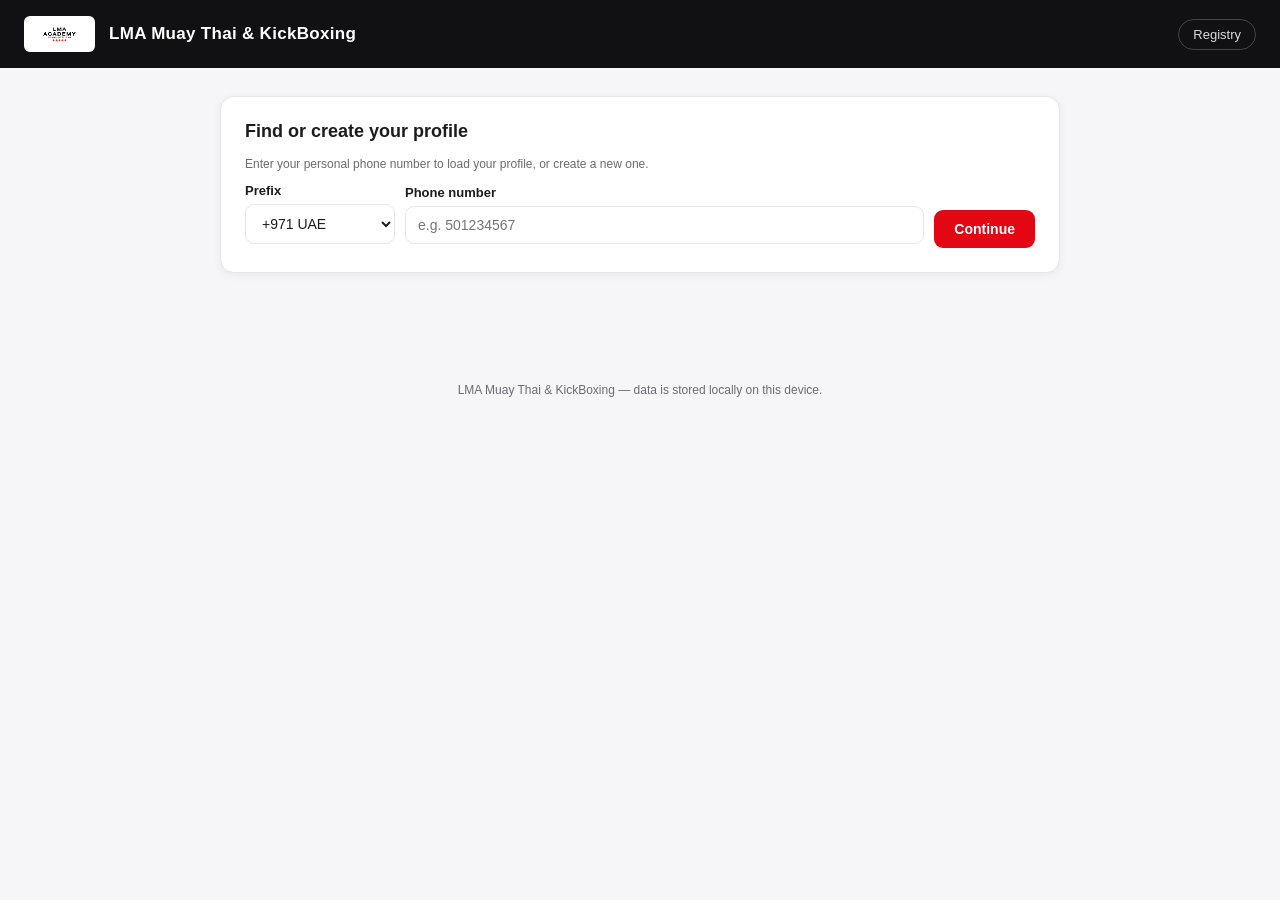
==== web/index.html @ f85aa963 "Add LMA Muay Thai & KickBoxing web app and native Android app Vanilla HTML/CSS/JS web app with membe" ====
<!DOCTYPE html>
<html lang="en">
<head>
<meta charset="UTF-8" />
<meta name="viewport" content="width=device-width, initial-scale=1.0" />
<title>LMA Muay Thai &amp; KickBoxing</title>
<link rel="stylesheet" href="css/style.css" />
</head>
<body>

<div class="topbar">
  <img src="assets/logo.jpeg" alt="LMA logo" />
  <h1>LMA Muay Thai &amp; KickBoxing</h1>
  <div class="spacer"></div>
  <a href="registry.html">Registry</a>
</div>

<div class="container">

  <div id="alertBox"></div>

  <!-- Step 1: lookup by phone -->
  <div class="card" id="lookupCard">
    <h2>Find or create your profile</h2>
    <p class="hint">Enter your personal phone number to load your profile, or create a new one.</p>
    <div class="lookup-box">
      <div class="field" style="flex: 0 0 150px; min-width: 130px;">
        <label>Prefix</label>
        <select id="lookupPrefix"></select>
      </div>
      <div class="field">
        <label>Phone number</label>
        <input type="tel" id="lookupNumber" placeholder="e.g. 501234567" />
      </div>
      <div>
        <button id="lookupBtn">Continue</button>
      </div>
    </div>
  </div>

  <!-- Step 2: profile view (existing member) -->
  <div class="card" id="viewCard" style="display:none">
    <div class="profile-header">
      <img id="viewSelfie" src="" alt="" />
      <div>
        <div class="name" id="viewName"></div>
        <div class="meta" id="viewMeta"></div>
      </div>
      <div class="spacer"></div>
      <span class="badge" id="viewGrade"></span>
    </div>
    <div class="pill-row" id="viewPills"></div>
    <div class="actions">
      <button class="secondary" id="editBtn">Edit profile</button>
      <button class="ghost" id="backBtn">&larr; Back</button>
    </div>
  </div>

  <!-- Step 3: profile form (create / edit) -->
  <form class="card" id="profileForm" style="display:none">
    <h2 id="formTitle">Create your profile</h2>

    <h3>Identity</h3>
    <div class="grid">
      <div class="field">
        <label>First name</label>
        <input type="text" id="firstName" required />
      </div>
      <div class="field">
        <label>Last name</label>
        <input type="text" id="lastName" required />
      </div>
    </div>
    <div class="grid">
      <div class="field">
        <label>Date of birth</label>
        <input type="date" id="dob" required />
      </div>
      <div class="field">
        <label>Gender</label>
        <div class="radio-group">
          <label><input type="radio" name="gender" value="male" required /> Male</label>
          <label><input type="radio" name="gender" value="female" /> Female</label>
        </div>
      </div>
    </div>

    <h3>Contact</h3>
    <div class="grid">
      <div class="field">
        <label>Personal phone number</label>
        <div class="phone-row">
          <select id="formPrefix"></select>
          <input type="tel" id="formNumber" required />
        </div>
      </div>
      <div class="field">
        <label>WhatsApp number</label>
        <input type="tel" id="whatsapp" />
      </div>
    </div>
    <div class="grid">
      <div class="field">
        <label>Emergency contact name</label>
        <input type="text" id="emergencyName" required />
      </div>
      <div class="field">
        <label>Emergency contact phone</label>
        <input type="tel" id="emergencyPhone" required />
      </div>
    </div>

    <h3>Training</h3>
    <div class="field">
      <label>Class</label>
      <div class="class-group" id="classGroup"></div>
    </div>
    <div class="grid">
      <div class="field">
        <label>Payment type</label>
        <select id="paymentType"></select>
      </div>
      <div class="field">
        <label>Training experience</label>
        <div style="display:flex; gap:8px;">
          <input type="number" id="trainingYears" min="0" placeholder="Years" />
          <input type="number" id="trainingMonths" min="0" max="11" placeholder="Months" />
        </div>
      </div>
    </div>

    <h3>Grade</h3>
    <p class="hint">Your belt/grade can only be set by a coach in the Registry.</p>
    <span class="badge" id="formGradeBadge">White Belt</span>

    <h3>Selfie (optional)</h3>
    <div class="selfie-row">
      <img id="selfiePreview" class="selfie-preview" src="" alt="" />
      <input type="file" id="selfieInput" accept="image/*" />
    </div>

    <div class="actions">
      <button type="submit">Save profile</button>
      <button type="button" class="ghost" id="cancelFormBtn">Cancel</button>
    </div>
  </form>

</div>

<footer class="note">LMA Muay Thai &amp; KickBoxing &mdash; data is stored locally on this device.</footer>

<script src="js/constants.js"></script>
<script src="js/storage.js"></script>
<script src="js/app.js"></script>
</body>
</html>
---- web/css/style.css ----
:root {
  --red: #e30613;
  --red-dark: #b4050f;
  --black: #111113;
  --ink: #1c1c1f;
  --muted: #6b6b73;
  --line: #e7e7ea;
  --bg: #f6f6f8;
  --card: #ffffff;
  --radius: 14px;
  --shadow: 0 2px 10px rgba(17, 17, 19, 0.06);
}

* { box-sizing: border-box; }

body {
  margin: 0;
  font-family: -apple-system, BlinkMacSystemFont, "Segoe UI", Roboto, Helvetica, Arial, sans-serif;
  background: var(--bg);
  color: var(--ink);
}

.topbar {
  display: flex;
  align-items: center;
  gap: 14px;
  padding: 16px 24px;
  background: var(--black);
  color: #fff;
  position: sticky;
  top: 0;
  z-index: 50;
}

.topbar img { height: 36px; border-radius: 6px; background: #fff; padding: 2px; }
.topbar h1 { font-size: 17px; margin: 0; letter-spacing: 0.3px; font-weight: 700; }
.topbar .spacer { flex: 1; }
.topbar a { color: #fff; text-decoration: none; font-size: 13px; opacity: 0.85; border: 1px solid rgba(255,255,255,0.25); padding: 7px 14px; border-radius: 999px; }
.topbar a:hover { opacity: 1; background: rgba(255,255,255,0.08); }

.container { max-width: 880px; margin: 0 auto; padding: 28px 20px 60px; }

.card {
  background: var(--card);
  border-radius: var(--radius);
  box-shadow: var(--shadow);
  border: 1px solid var(--line);
  padding: 24px;
  margin-bottom: 20px;
}

.card h2 { margin-top: 0; font-size: 18px; }
.card h3 { font-size: 15px; color: var(--muted); text-transform: uppercase; letter-spacing: 0.06em; margin: 22px 0 10px; }
.card h3:first-child { margin-top: 0; }

.grid { display: grid; grid-template-columns: 1fr 1fr; gap: 14px; }
@media (max-width: 640px) { .grid { grid-template-columns: 1fr; } }
.grid.cols-3 { grid-template-columns: 1fr 1fr 1fr; }
@media (max-width: 640px) { .grid.cols-3 { grid-template-columns: 1fr; } }

label { display: block; font-size: 13px; font-weight: 600; margin-bottom: 6px; color: var(--ink); }
.field { margin-bottom: 4px; }
.hint { font-size: 12px; color: var(--muted); margin-top: 4px; }

input[type=text], input[type=tel], input[type=date], input[type=number], input[type=password], select, textarea {
  width: 100%;
  padding: 10px 12px;
  border: 1px solid var(--line);
  border-radius: 9px;
  font-size: 14px;
  background: #fff;
  color: var(--ink);
}
input:focus, select:focus, textarea:focus { outline: none; border-color: var(--red); box-shadow: 0 0 0 3px rgba(227,6,19,0.12); }

.phone-row { display: flex; gap: 8px; }
.phone-row select { flex: 0 0 130px; }

.radio-group, .class-group { display: flex; gap: 10px; flex-wrap: wrap; }
.radio-group label, .class-group label {
  display: flex; align-items: center; gap: 6px;
  border: 1px solid var(--line); padding: 8px 14px; border-radius: 999px;
  font-weight: 500; cursor: pointer; font-size: 13px;
}
.radio-group input, .class-group input { margin: 0; }
.radio-group label:has(input:checked), .class-group label:has(input:checked) {
  border-color: var(--red); background: rgba(227,6,19,0.06); color: var(--red-dark);
}

button, .btn {
  display: inline-flex; align-items: center; justify-content: center; gap: 6px;
  background: var(--red); color: #fff; border: none; padding: 11px 20px;
  border-radius: 9px; font-size: 14px; font-weight: 600; cursor: pointer;
  text-decoration: none;
}
button:hover, .btn:hover { background: var(--red-dark); }
button.secondary, .btn.secondary { background: #fff; color: var(--ink); border: 1px solid var(--line); }
button.secondary:hover { background: #f1f1f3; }
button.ghost { background: transparent; color: var(--muted); padding: 6px 10px; }
button.danger { background: #fff; color: var(--red); border: 1px solid var(--red); }
button:disabled { opacity: 0.5; cursor: not-allowed; }

.actions { display: flex; gap: 10px; margin-top: 18px; flex-wrap: wrap; }

.selfie-row { display: flex; align-items: center; gap: 16px; }
.selfie-preview {
  width: 72px; height: 72px; border-radius: 50%; object-fit: cover;
  background: #f0f0f2; border: 1px solid var(--line);
}

.badge {
  display: inline-block; padding: 4px 11px; border-radius: 999px;
  font-size: 12px; font-weight: 700; letter-spacing: 0.02em;
  color: #fff;
}
.badge.white { background: #9a9a9a; }
.badge.red { background: #e30613; }
.badge.yellow { background: #e6b800; color: #3a2e00; }
.badge.orange { background: #e8791a; }
.badge.green { background: #2e9e4b; }
.badge.blue { background: #1565c0; }
.badge.purple { background: #7b3fa0; }
.badge.brown { background: #6b4226; }
.badge.black { background: #111113; }

.profile-header { display: flex; align-items: center; gap: 16px; margin-bottom: 4px; }
.profile-header img { width: 64px; height: 64px; border-radius: 50%; object-fit: cover; border: 1px solid var(--line); }
.profile-header .name { font-size: 19px; font-weight: 700; }
.profile-header .meta { font-size: 13px; color: var(--muted); }

.lookup-box { display: flex; gap: 10px; align-items: flex-end; flex-wrap: wrap; }
.lookup-box .field { flex: 1; min-width: 200px; }

.alert { padding: 12px 16px; border-radius: 9px; font-size: 13px; margin-bottom: 16px; }
.alert.success { background: #e9f8ee; color: #1e6b36; border: 1px solid #bfe9cc; }
.alert.error { background: #fdeceb; color: #b4050f; border: 1px solid #f7c3c0; }
.alert.info { background: #eef4fb; color: #1a4e8a; border: 1px solid #cfe1f5; }

table { width: 100%; border-collapse: collapse; font-size: 13px; }
th, td { text-align: left; padding: 9px 10px; border-bottom: 1px solid var(--line); }
th { color: var(--muted); font-weight: 600; font-size: 12px; text-transform: uppercase; letter-spacing: 0.04em; }
tr:hover td { background: #fafafb; }

.stat-grid { display: grid; grid-template-columns: repeat(4, 1fr); gap: 14px; }
@media (max-width: 760px) { .stat-grid { grid-template-columns: repeat(2, 1fr); } }
.stat-tile { background: var(--card); border: 1px solid var(--line); border-radius: var(--radius); padding: 18px; }
.stat-tile .num { font-size: 26px; font-weight: 800; }
.stat-tile .label { font-size: 12px; color: var(--muted); margin-top: 2px; }

.chart-wrap { position: relative; height: 280px; margin-top: 8px; }
.chart-wrap.tall { height: 340px; }

.tabs { display: flex; gap: 6px; border-bottom: 1px solid var(--line); margin-bottom: 20px; flex-wrap: wrap; }
.tabs button { background: transparent; color: var(--muted); border: none; border-bottom: 3px solid transparent;
  border-radius: 0; padding: 10px 6px; margin-right: 18px; font-weight: 600; }
.tabs button.active { color: var(--ink); border-bottom-color: var(--red); }
.tabs button:hover { background: transparent; color: var(--ink); }

.tab-panel { display: none; }
.tab-panel.active { display: block; }

.filters { display: flex; gap: 10px; flex-wrap: wrap; margin-bottom: 14px; }
.filters select, .filters input { width: auto; min-width: 150px; }

.center-screen { min-height: 70vh; display: flex; align-items: center; justify-content: center; }
.lock-card { max-width: 380px; width: 100%; text-align: center; }
.lock-card .icon { font-size: 36px; margin-bottom: 6px; }

.pill-row { display: flex; gap: 8px; flex-wrap: wrap; margin-top: 4px; }

footer.note { text-align: center; color: var(--muted); font-size: 12px; margin-top: 30px; }
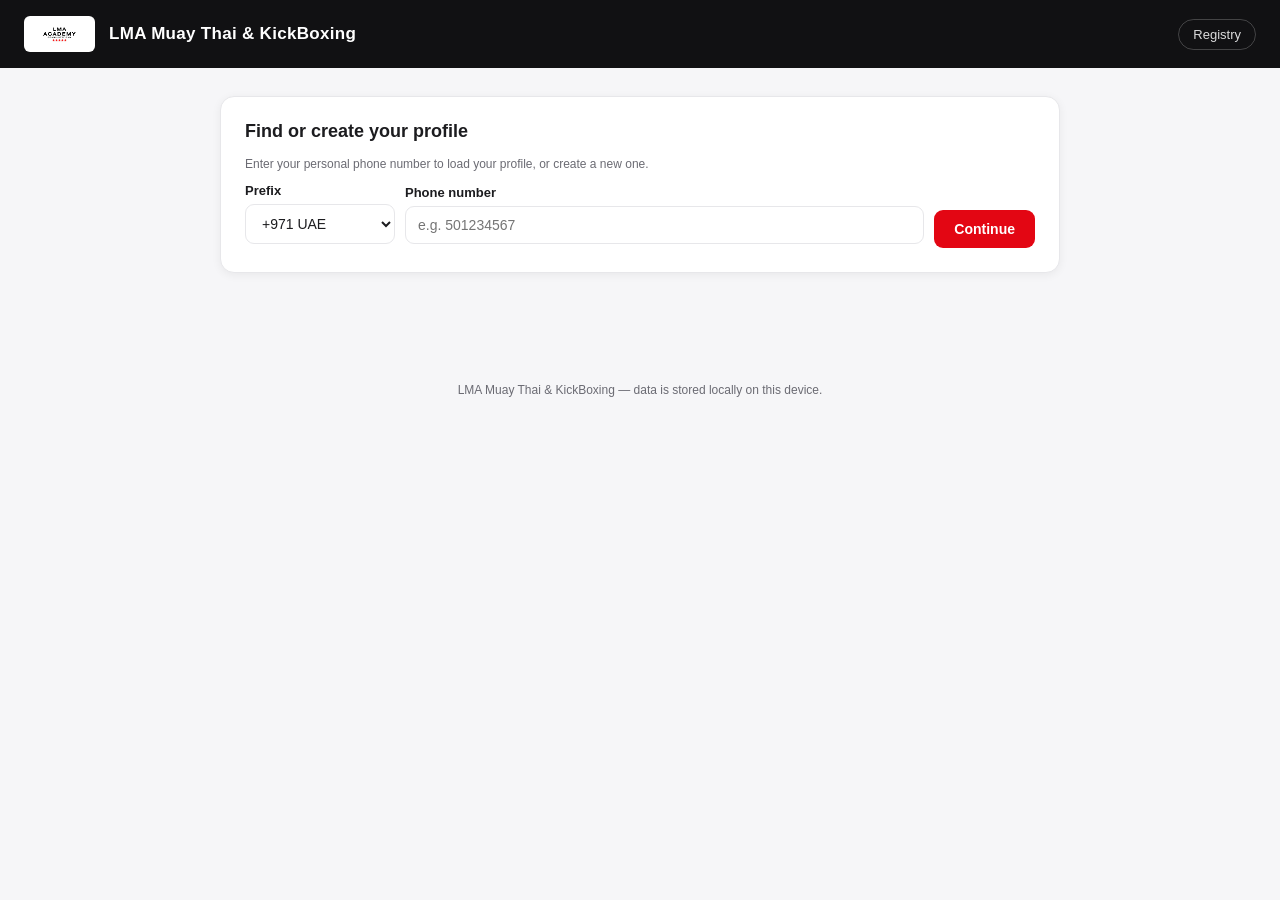
==== commit 51642044: "Add profile deletion (self + admin), fix all 10 code-review findings New features: - Members can del" ====
--- a/web/index.html
+++ b/web/index.html
@@ -52,6 +52,7 @@
     <div class="pill-row" id="viewPills"></div>
     <div class="actions">
       <button class="secondary" id="editBtn">Edit profile</button>
+      <button class="danger" id="deleteProfileBtn">Delete profile</button>
       <button class="ghost" id="backBtn">&larr; Back</button>
     </div>
   </div>
@@ -59,6 +60,11 @@
   <!-- Step 3: profile form (create / edit) -->
   <form class="card" id="profileForm" style="display:none">
     <h2 id="formTitle">Create your profile</h2>
+
+    <h3>Status</h3>
+    <div class="field">
+      <div class="class-group" id="roleGroup"></div>
+    </div>
 
     <h3>Identity</h3>
     <div class="grid">
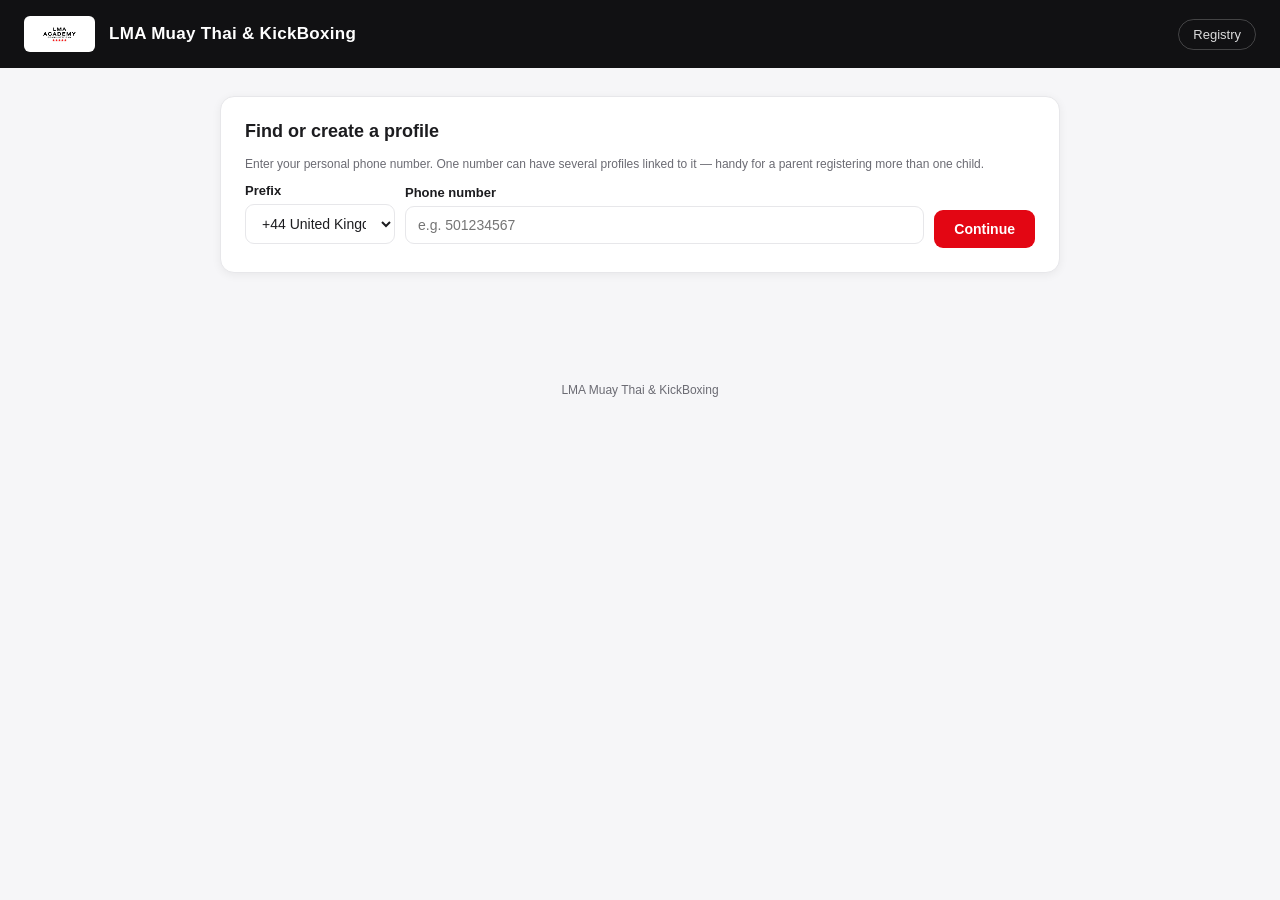
==== commit 73d829ce: "Let one contact phone have multiple linked profiles (web) A phone number is now a "contact" that can" ====
--- a/web/index.html
+++ b/web/index.html
@@ -19,10 +19,10 @@
 
   <div id="alertBox"></div>
 
-  <!-- Step 1: lookup by phone -->
+  <!-- Step 1: lookup by phone (a phone number is a "contact" that can have several linked profiles) -->
   <div class="card" id="lookupCard">
-    <h2>Find or create your profile</h2>
-    <p class="hint">Enter your personal phone number to load your profile, or create a new one.</p>
+    <h2>Find or create a profile</h2>
+    <p class="hint">Enter your personal phone number. One number can have several profiles linked to it — handy for a parent registering more than one child.</p>
     <div class="lookup-box">
       <div class="field" style="flex: 0 0 150px; min-width: 130px;">
         <label>Prefix</label>
@@ -38,22 +38,15 @@
     </div>
   </div>
 
-  <!-- Step 2: profile view (existing member) -->
-  <div class="card" id="viewCard" style="display:none">
-    <div class="profile-header">
-      <img id="viewSelfie" src="" alt="" />
-      <div>
-        <div class="name" id="viewName"></div>
-        <div class="meta" id="viewMeta"></div>
-      </div>
-      <div class="spacer"></div>
-      <span class="badge" id="viewGrade"></span>
-    </div>
-    <div class="pill-row" id="viewPills"></div>
+  <!-- Step 2: list of profiles linked to this contact phone number -->
+  <div class="card" id="profilesListCard" style="display:none">
+    <h2>Your profiles</h2>
+    <p class="hint">All profiles linked to this phone number.</p>
+    <div id="profilesList"></div>
+    <p class="hint" id="noProfilesHint" style="display:none">No profiles yet.</p>
     <div class="actions">
-      <button class="secondary" id="editBtn">Edit profile</button>
-      <button class="danger" id="deleteProfileBtn">Delete profile</button>
-      <button class="ghost" id="backBtn">&larr; Back</button>
+      <button id="addAnotherBtn">+ Create another profile</button>
+      <button class="ghost" id="backHomeBtn">&larr; Back to home</button>
     </div>
   </div>
 
@@ -146,14 +139,14 @@
     </div>
 
     <div class="actions">
-      <button type="submit">Save profile</button>
+      <button type="submit">Validate</button>
       <button type="button" class="ghost" id="cancelFormBtn">Cancel</button>
     </div>
   </form>
 
 </div>
 
-<footer class="note">LMA Muay Thai &amp; KickBoxing &mdash; data is stored locally on this device.</footer>
+<footer class="note">LMA Muay Thai &amp; KickBoxing</footer>
 
 <script src="js/constants.js"></script>
 <script src="js/storage.js"></script>
--- a/web/css/style.css
+++ b/web/css/style.css
@@ -113,15 +113,34 @@
   font-size: 12px; font-weight: 700; letter-spacing: 0.02em;
   color: #fff;
 }
-.badge.white { background: #9a9a9a; }
-.badge.red { background: #e30613; }
-.badge.yellow { background: #e6b800; color: #3a2e00; }
-.badge.orange { background: #e8791a; }
-.badge.green { background: #2e9e4b; }
-.badge.blue { background: #1565c0; }
-.badge.purple { background: #7b3fa0; }
-.badge.brown { background: #6b4226; }
-.badge.black { background: #111113; }
+.badge.white { background-color: #9a9a9a; }
+.badge.red { background-color: #e30613; }
+.badge.yellow { background-color: #e6b800; color: #3a2e00; }
+.badge.orange { background-color: #e8791a; }
+.badge.green { background-color: #2e9e4b; }
+.badge.blue { background-color: #1565c0; }
+.badge.purple { background-color: #7b3fa0; }
+.badge.brown { background-color: #6b4226; }
+.badge.black { background-color: #111113; }
+
+/* Grade <select> in the Registry's Students table: reuses the .badge
+   color classes above so the box itself shows the belt color, with a
+   CSS-only chevron (no default browser select chrome) tinted to match. */
+select.gradeSelect {
+  border: none;
+  cursor: pointer;
+  font-family: inherit;
+  font-weight: 700;
+  appearance: none;
+  -webkit-appearance: none;
+  padding: 6px 26px 6px 12px;
+  background-image:
+    linear-gradient(45deg, transparent 50%, currentColor 50%),
+    linear-gradient(135deg, currentColor 50%, transparent 50%);
+  background-position: calc(100% - 14px) center, calc(100% - 9px) center;
+  background-size: 5px 5px, 5px 5px;
+  background-repeat: no-repeat;
+}
 
 .profile-header { display: flex; align-items: center; gap: 16px; margin-bottom: 4px; }
 .profile-header img { width: 64px; height: 64px; border-radius: 50%; object-fit: cover; border: 1px solid var(--line); }
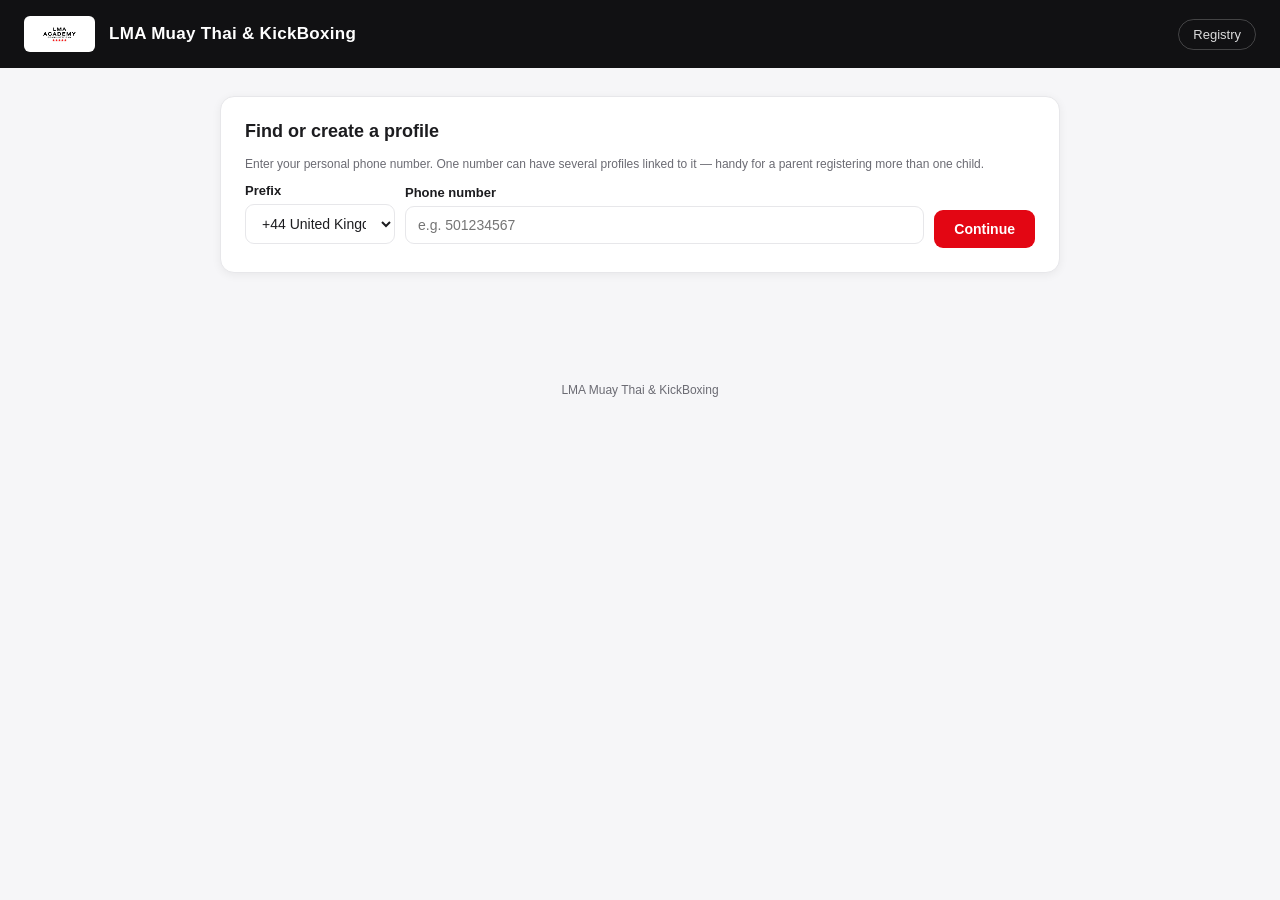
==== commit 213f5b37: "Dashboard overhaul: colored grade squares, per-class breakdowns, revenue averages/trends, tappable t" ====
--- a/web/index.html
+++ b/web/index.html
@@ -109,21 +109,23 @@
       </div>
     </div>
 
-    <h3>Training</h3>
-    <div class="field">
-      <label>Class</label>
-      <div class="class-group" id="classGroup"></div>
-    </div>
-    <div class="grid">
+    <div id="trainingSection">
+      <h3>Training</h3>
       <div class="field">
-        <label>Payment type</label>
-        <select id="paymentType"></select>
+        <label>Class</label>
+        <div class="class-group" id="classGroup"></div>
       </div>
-      <div class="field">
-        <label>Training experience</label>
-        <div style="display:flex; gap:8px;">
-          <input type="number" id="trainingYears" min="0" placeholder="Years" />
-          <input type="number" id="trainingMonths" min="0" max="11" placeholder="Months" />
+      <div class="grid">
+        <div class="field">
+          <label>Payment type</label>
+          <select id="paymentType"></select>
+        </div>
+        <div class="field">
+          <label>Training experience</label>
+          <div style="display:flex; gap:8px;">
+            <input type="number" id="trainingYears" min="0" placeholder="Years" />
+            <input type="number" id="trainingMonths" min="0" max="11" placeholder="Months" />
+          </div>
         </div>
       </div>
     </div>
--- a/web/css/style.css
+++ b/web/css/style.css
@@ -165,6 +165,9 @@
 .stat-tile { background: var(--card); border: 1px solid var(--line); border-radius: var(--radius); padding: 18px; }
 .stat-tile .num { font-size: 26px; font-weight: 800; }
 .stat-tile .label { font-size: 12px; color: var(--muted); margin-top: 2px; }
+.stat-tile.tappable { cursor: pointer; transition: border-color 0.15s, transform 0.1s; }
+.stat-tile.tappable:hover { border-color: var(--red); }
+.stat-tile.tappable:active { transform: scale(0.98); }
 
 .chart-wrap { position: relative; height: 280px; margin-top: 8px; }
 .chart-wrap.tall { height: 340px; }
